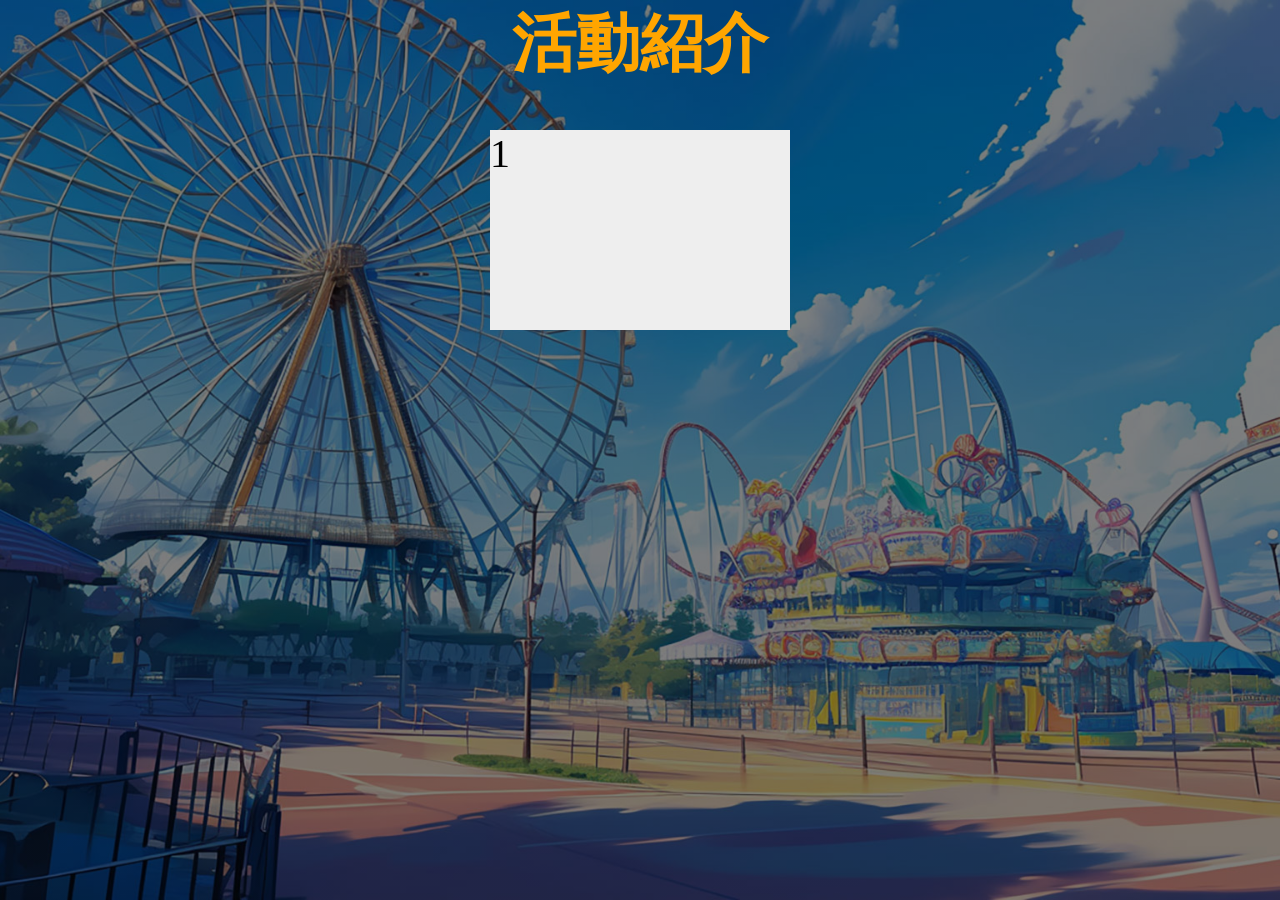
==== activity/index.html @ 9097ea4e "スワイパー実装" ====
<!DOCTYPE html>
<html>
<head>
<meta charset="UTF-8">
<title>活動紹介</title>
<link rel="stylesheet" href="../style.css">
<link rel="stylesheet"
href="https://cdn.jsdelivr.net/npm/swiper@11/swiper-bundle.min.css">
</head>
<body>
<div class="hero flex flex-column align-center">
<h1 class="title text-center">活動紹介</h1>
<div class="swiper">
    <div class="swiper-wrapper">
        <div class="swiper-slide flex justify-center align-center">1</div>
        <div class="swiper-slide flex justify-center align-center">2</div>
        <div class="swiper-slide flex justify-center align-center">3</div>
    </div>
</div>

<script src="https://cdn.jsdelivr.net/npm/swiper@11/swiper-bundle.min.js">
</script>
<script src="../js.js"></script>
</div>
</body>
</html>
---- style.css ----
body {
    margin: 0;
}

.box {
    text-decoration: none;
    color: black;
    background: white;
    padding: 20px;
    text-align: center;
    border-radius: 8px;
    font-weight: bold;
    transition: 0.3s;
}

.flex{display:flex}
.flex-column{flex-direction: column;}
.flex-row{flex-direction: row;}
.justify-center{justify-content: center;}
.text-center{text-align: center;}
.align-center{align-items: center;}





.title {
    text-align: center;
    margin-top: 0;
    font-size: 64px;
    color: orange;
    font-family:"Hiragino Kaku Gothic ProN", 
               "Yu Gothic", 
               Meiryo, 
               sans-serif;
}

.minititle {
    text-align: center;
    margin-top: 0;
    font-size: 30px;
    color: orange;
    font-family:"Hiragino Kaku Gothic ProN", 
               "Yu Gothic", 
               Meiryo, 
               sans-serif;
}





.hero {
    position: relative;
    height: 100vh;
    background:
        linear-gradient(rgba(0,0,0,0.5), rgba(0,0,0,0.5)),
        url("images/amusement-park1.jpg");
    background-size: cover;
    background-position: center;
}

.overlay {
    margin-top: 40px;
    width: 90%;
    max-width: 1000px;
    background: rgba(255,255,255,0.8);
    padding: 30px;
    gap: 20px;
    border-radius: 12px;
}

@media (min-width:768px){
    .overlay {
        flex-direction: row;
        justify-content: center;
    }
}

.square{
    margin-top: 0px;
    width:50%;
    max-width:1000px;
    background:rgba(255,0,0,1);

}






@keyframes slideup{
    from{
        opacity:0;
        transform:translateY(50px)
    }
    to{
        opacity:1;
        transform:translateY(0)
    }
}

.slideup{
    animation:slideup 1s ease forwards;
}

.swiper{
    width:300px;
    height: 200px;
}

.swiper-slide{
    font-size: 40px;
    background: #eee;
}
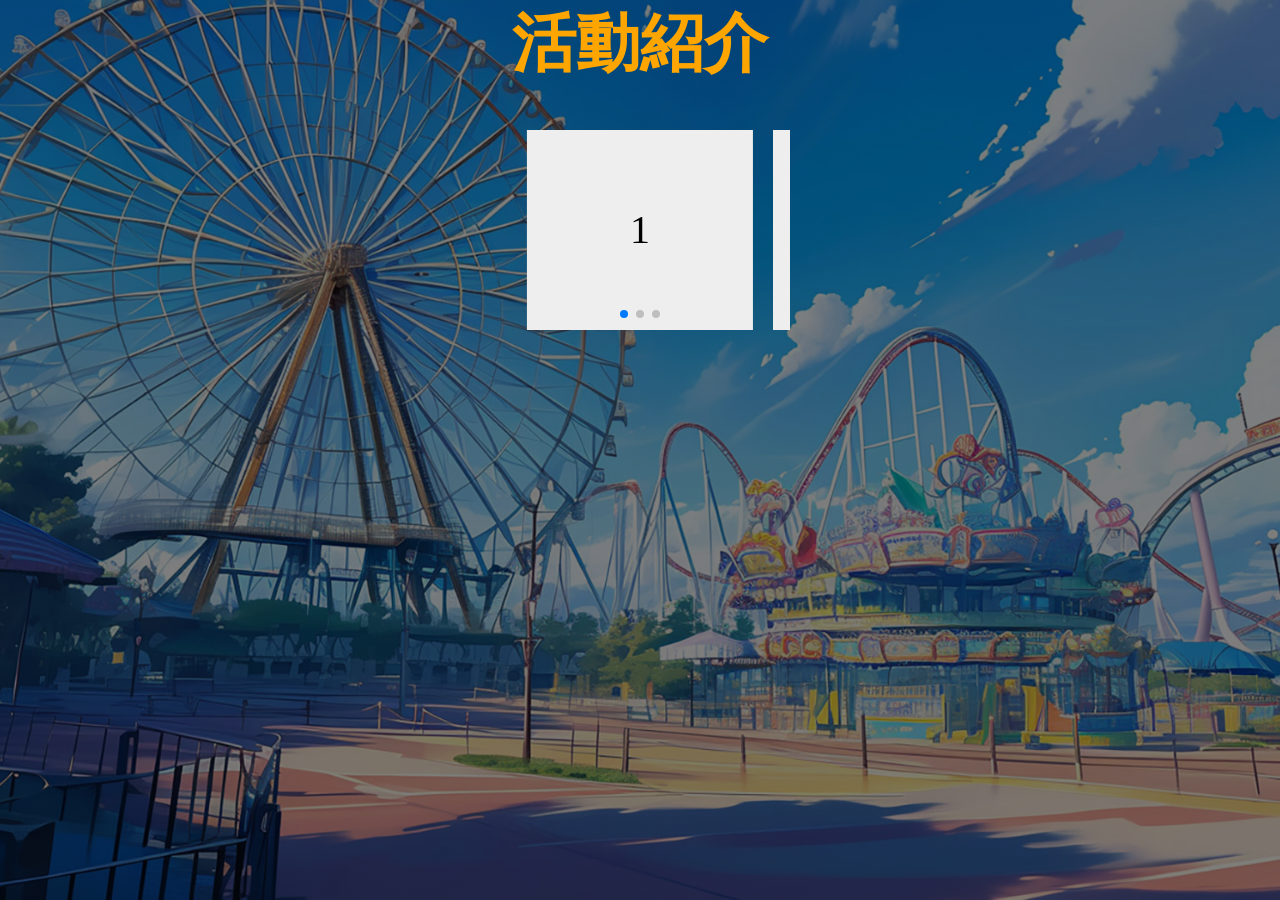
==== commit 968a8b4e: "ページネーションを追加，flexを有効化" ====
--- a/activity/index.html
+++ b/activity/index.html
@@ -3,9 +3,9 @@
 <head>
 <meta charset="UTF-8">
 <title>活動紹介</title>
-<link rel="stylesheet" href="../style.css">
 <link rel="stylesheet"
 href="https://cdn.jsdelivr.net/npm/swiper@11/swiper-bundle.min.css">
+<link rel="stylesheet" href="../style.css">
 </head>
 <body>
 <div class="hero flex flex-column align-center">
@@ -16,6 +16,7 @@
         <div class="swiper-slide flex justify-center align-center">2</div>
         <div class="swiper-slide flex justify-center align-center">3</div>
     </div>
+    <div class="swiper-pagination"></div>
 </div>
 
 <script src="https://cdn.jsdelivr.net/npm/swiper@11/swiper-bundle.min.js">
--- a/style.css
+++ b/style.css
@@ -106,6 +106,7 @@
 }
 
 .swiper{
+    /*overflow: visible;*/
     width:300px;
     height: 200px;
 }
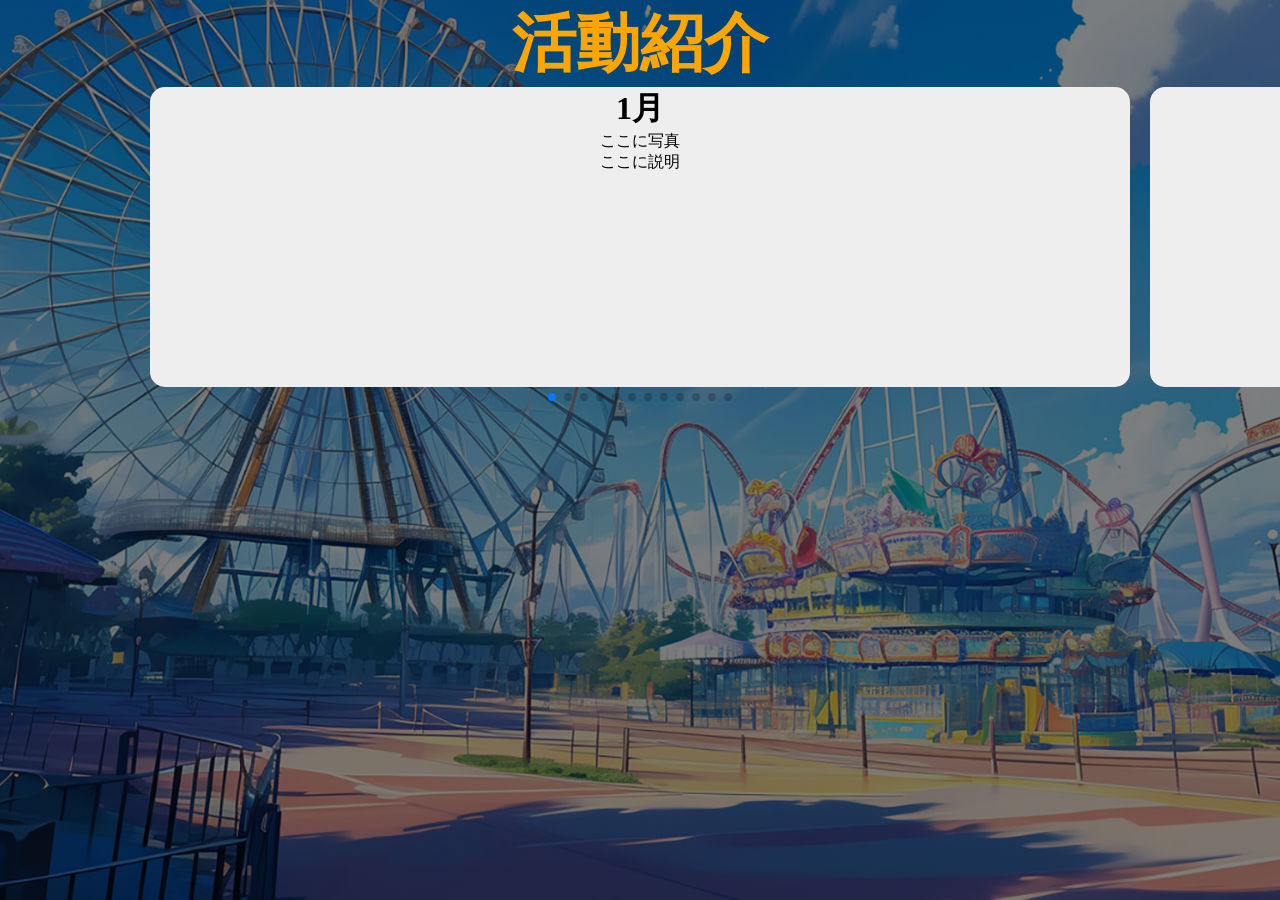
==== commit 25f2dbcf: "ページネーションをスライダーの外に移動，スライダーを12月まで追加" ====
--- a/activity/index.html
+++ b/activity/index.html
@@ -8,16 +8,73 @@
 <link rel="stylesheet" href="../style.css">
 </head>
 <body>
-<div class="hero flex flex-column align-center">
+<div class="hero flex column align-center">
 <h1 class="title text-center">活動紹介</h1>
-<div class="swiper">
+<div class="swiper relative">
     <div class="swiper-wrapper">
-        <div class="swiper-slide flex justify-center align-center">1</div>
-        <div class="swiper-slide flex justify-center align-center">2</div>
-        <div class="swiper-slide flex justify-center align-center">3</div>
+        <div class="swiper-slide flex column justify-start align-center">
+            <h1>1月</h1>
+            <div>ここに写真</div>
+            <p>ここに説明</p>
+        </div>
+        <div class="swiper-slide flex column justify-center align-center">
+            <p>2月</p>
+            <div>ここに写真</div>
+            <p>ここに説明</p>
+        </div>
+        <div class="swiper-slide flex column justify-center align-center">
+            <p>3月</p>
+            <div>ここに写真</div>
+            <p>ここに説明</p>
+        </div>
+        <div class="swiper-slide flex column justify-center align-center">
+            <p>4月</p>
+            <div>ここに写真</div>
+            <p>ここに説明</p>
+        </div>
+        <div class="swiper-slide flex column justify-center align-center">
+            <p>5月</p>
+            <div>ここに写真</div>
+            <p>ここに説明</p>
+        </div>
+        <div class="swiper-slide flex column justify-center align-center">
+            <p>6月</p>
+            <div>ここに写真</div>
+            <p>ここに説明</p>
+        </div>
+        <div class="swiper-slide flex column justify-center align-center">
+            <p>7月</p>
+            <div>ここに写真</div>
+            <p>ここに説明</p>
+        </div>
+        <div class="swiper-slide flex column justify-center align-center">
+            <p>8月</p>
+            <div>ここに写真</div>
+            <p>ここに説明</p>
+        </div>
+        <div class="swiper-slide flex column justify-center align-center">
+            <p>9月</p>
+            <div>ここに写真</div>
+            <p>ここに説明</p>
+        </div>
+        <div class="swiper-slide flex column justify-center align-center">
+            <p>10月</p>
+            <div>ここに写真</div>
+            <p>ここに説明</p>
+        </div>
+        <div class="swiper-slide flex column justify-center align-center">
+            <p>11月</p>
+            <div>ここに写真</div>
+            <p>ここに説明</p>
+        </div>
+        <div class="swiper-slide flex column justify-center align-center">
+            <p>12月</p>
+            <div>ここに写真</div>
+            <p>ここに説明</p>
+        </div>
     </div>
-    <div class="swiper-pagination"></div>
 </div>
+<div class="swiper-pagination"></div>
 
 <script src="https://cdn.jsdelivr.net/npm/swiper@11/swiper-bundle.min.js">
 </script>
--- a/style.css
+++ b/style.css
@@ -1,4 +1,4 @@
-body {
+body,h1,h2,h3,p {
     margin: 0;
 }
 
@@ -14,11 +14,14 @@
 }
 
 .flex{display:flex}
-.flex-column{flex-direction: column;}
-.flex-row{flex-direction: row;}
+.column{flex-direction: column;}
+.row{flex-direction: row;}
 .justify-center{justify-content: center;}
+.justify-start{justify-content: start;}
 .text-center{text-align: center;}
 .align-center{align-items: center;}
+.relative{position: relative;}
+.absolute{position: absolute;}
 
 
 
@@ -82,7 +85,7 @@
     width:50%;
     max-width:1000px;
     background:rgba(255,0,0,1);
-
+    height:50px;
 }
 
 
@@ -107,11 +110,16 @@
 
 .swiper{
     /*overflow: visible;*/
-    width:300px;
-    height: 200px;
+    width:100%;
 }
 
 .swiper-slide{
-    font-size: 40px;
+
+    min-height: 300px;
     background: #eee;
+    border-radius: 15px;
+}
+
+.swiper-pagination{
+    position: static;
 }
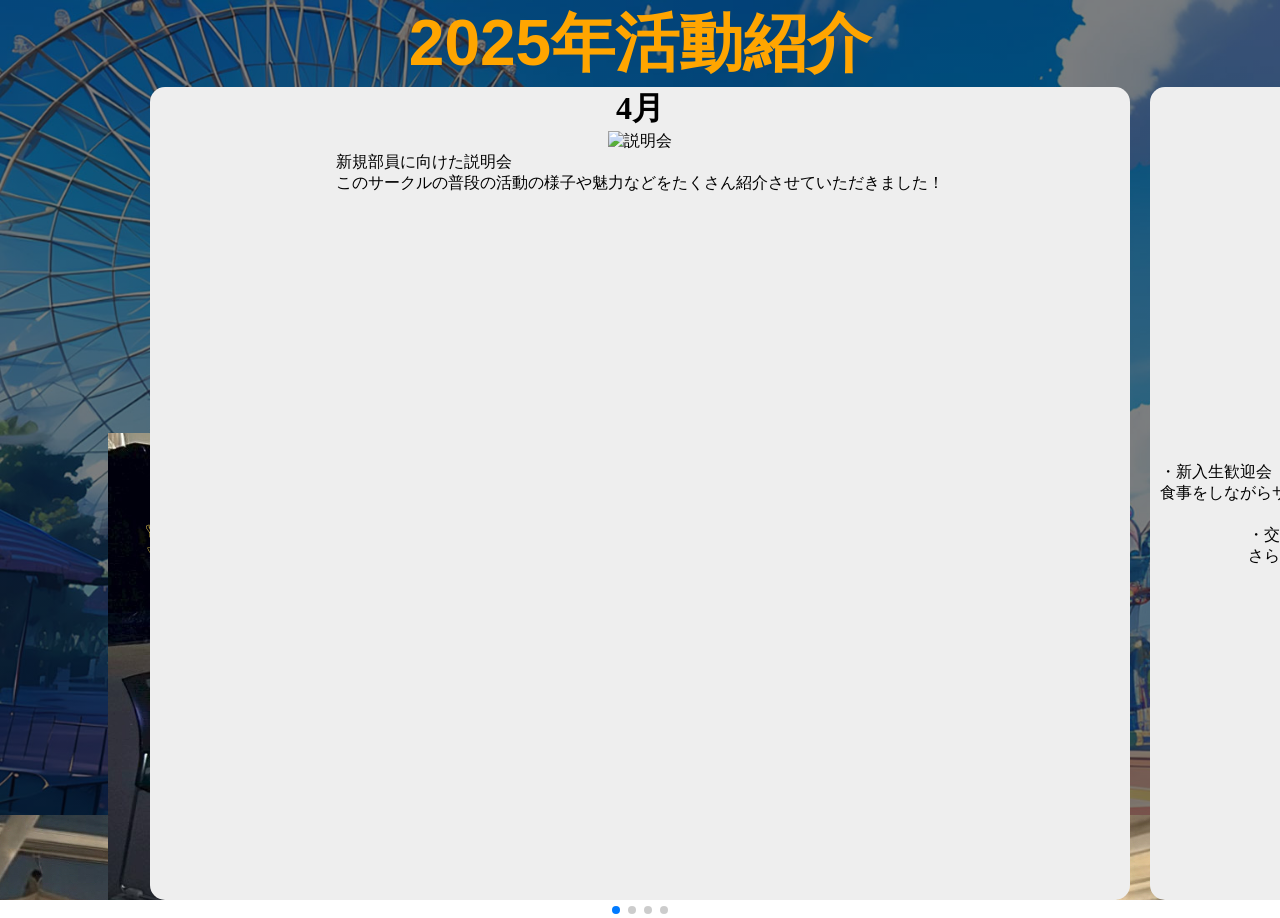
==== commit 848cde99: "update" ====
--- a/activity/index.html
+++ b/activity/index.html
@@ -9,76 +9,92 @@
 </head>
 <body>
 <div class="hero flex column align-center">
-<h1 class="title text-center">活動紹介</h1>
-<div class="swiper relative">
+<h1 class="title text-center">2025年活動紹介</h1>
+<div class="swiper">
     <div class="swiper-wrapper">
         <div class="swiper-slide flex column justify-start align-center">
-            <h1>1月</h1>
-            <div>ここに写真</div>
-            <p>ここに説明</p>
+            <h1>4月</h1>
+            <div><img src="april.png" alt="説明会"></div>
+            	<p>新規部員に向けた説明会<br>このサークルの普段の活動の様子や魅力などをたくさん紹介させていただきました！</p>
+        </div>
+        <div class="swiper-slide flex column justify-center align-center">
+            <p>5月</p>
+            <div><img src="welcomeparty.png" alt="新入生歓迎会"></div>
+            	<p>・新入生歓迎会<br>食事をしながらサークルのいろんな方と話していただきました。この機会に、既に在籍している先輩部員とつながりやすくなります！</p>
+	    <div><img src="exchangemeeting.png" alt="交流会"></div>
+		<p>・交流会<br>さらに親睦を深めることを目的として開催しました。ボードゲームなどを通してた交流していただきました！</p>
+        </div>
+        <div class="swiper-slide flex column justify-center align-center">
+            <p>6月</p>
+            <p>映画鑑賞<br>部員のやりたい企画No.1でした！この回はソウルフルワールドを鑑賞しました。</p>
+        </div>
+        <div class="swiper-slide flex column justify-center align-center">
+            <p>7月</p>
+            <div><img src="july.jpeg" alt="ドームシティ"></div>
+            	<p>現地調査（東京ドームシティアトラクションズ）<br>新学期入って初のテーマパーク！初めての本格的な活動参加で緊張するかもしれませんが、サークルの人と一緒に回ることで一気に仲良くなるチャンスでもあります！</p>
+	    </div>
+	    <p>勉強会<br>みんなで集まって試験勉強をしました。分からないところは直接先輩に聞くこともできますよ！</p>
+        </div>
+        <div class="swiper-slide flex column justify-center align-center">
+            <p>8月</p>
+            <div><img src="smallworlds.png" alt="スモールワールズ"></div>
+            	<p>スモールワールズ<br>小さな世界観の演出の仕方を学びました。</p>
+	    <div><img src="bbq.jpeg" alt="ＢＢＱ"></div>
+		<p>BBQ<br>夏といえばBBQ！たくさん笑って、みんなでおいしいお肉をいただきました♪</p>
+        </div>
+        <div class="swiper-slide flex column justify-center align-center">
+            <p>9月</p>
+            <div><img src="septemberdisney.png" alt="東京ディズニーシー"></div>
+            	<p>現地調査（東京ディズニーシー）<br>3班に分かれて、各班それぞれ気になるスポットを回りました。遊びつつも気になったことを調べ、後日調査書をまとめました。<p>
+	    <div><img src="firework.png" alt="ドームシティ"></div>
+		<p>手持ち花火<br>夏といえば花火！9月末に開催したということもあり、夏の名残を感じつつ楽しみました。</p>
+        </div>
+        <div class="swiper-slide flex column justify-center align-center">
+            <p>10月</p>
+            <div><img src="area.png" alt="3つのエリア">
+		 <img src="coffeecupzone.png" alt="コーヒーカップゾーン">
+		 <img src="jurassiczone.png" alt="ジュラシックゾーン">
+		 <img src="gamezone.png" alt="ゲームゾーン">
+		　<img src="culturalfestival.png" alt="全体写真">
+		　<img src="churros.png" alt="チュロス"></div>
+             	<p>文化祭（駿河台桜理祭）<br>現地調査を活かしたオリジナルアトラクションを制作しました！1ヶ月以上の準備期間を経て3つのゾーンを完成させました。またチュロス販売もしました。</p>
+	    <div><img src="halloween.png" alt="ハロウィンパーティー"></div>
+		<p>ハロウィンパーティー<br>みんなでお菓子を持ち寄り、カードゲームや映画鑑賞をしました！</p>
+        </div>
+        <div class="swiper-slide flex column justify-center align-center">
+            <p>11月</p>
+            <div><img src="game.png" alt="ボードゲーム"></div>
+            	<p>ボードゲーム会<br>2回開催しました。ゲームを通して参加者の新たな一面が見られたりしました。とてもおもしろいかったです！</p>
+        </div>
+        <div class="swiper-slide flex column justify-center align-center">
+            <p>12月</p>
+            <div><img src="yomiuri.jpeg" alt="よみうりランド全体写真">
+		　<img src="yomiuriirumi.jpeg" alt="イルミネーション"></div>
+            	<p>現地調査（よみうりランド）<br>このサークルは遊園地にも行きます！よみうりランドはアトラクションだけでなく、イルミネーションやＨＡＮＡ・ＢＩＹＯＲＩといった幻想的な空間があり、この魅せ方も大きな学びになりました。</p>
+        </div>
+        <div class="swiper-slide flex column justify-center align-center">
+            <p>1月</p>
+            <p>試験期間のため、活動なし</p>
         </div>
         <div class="swiper-slide flex column justify-center align-center">
             <p>2月</p>
-            <div>ここに写真</div>
-            <p>ここに説明</p>
+            <div><img src="februarydisney.jpg" alt="ディズニーシー冬期"></div>
+            	<p>現地調査（東京ディズニーシー）<br>この時も3班に分かれて、各班気になるアトラクションやショーを回りました。現地調査で得たことは学祭などに応用します！</p>
         </div>
         <div class="swiper-slide flex column justify-center align-center">
             <p>3月</p>
-            <div>ここに写真</div>
-            <p>ここに説明</p>
-        </div>
-        <div class="swiper-slide flex column justify-center align-center">
-            <p>4月</p>
-            <div>ここに写真</div>
-            <p>ここに説明</p>
-        </div>
-        <div class="swiper-slide flex column justify-center align-center">
-            <p>5月</p>
-            <div>ここに写真</div>
-            <p>ここに説明</p>
-        </div>
-        <div class="swiper-slide flex column justify-center align-center">
-            <p>6月</p>
-            <div>ここに写真</div>
-            <p>ここに説明</p>
-        </div>
-        <div class="swiper-slide flex column justify-center align-center">
-            <p>7月</p>
-            <div>ここに写真</div>
-            <p>ここに説明</p>
-        </div>
-        <div class="swiper-slide flex column justify-center align-center">
-            <p>8月</p>
-            <div>ここに写真</div>
-            <p>ここに説明</p>
-        </div>
-        <div class="swiper-slide flex column justify-center align-center">
-            <p>9月</p>
-            <div>ここに写真</div>
-            <p>ここに説明</p>
-        </div>
-        <div class="swiper-slide flex column justify-center align-center">
-            <p>10月</p>
-            <div>ここに写真</div>
-            <p>ここに説明</p>
-        </div>
-        <div class="swiper-slide flex column justify-center align-center">
-            <p>11月</p>
-            <div>ここに写真</div>
-            <p>ここに説明</p>
-        </div>
-        <div class="swiper-slide flex column justify-center align-center">
-            <p>12月</p>
-            <div>ここに写真</div>
-            <p>ここに説明</p>
+            <div><img src="usj.jpeg" alt="ＵＳＪ">
+		　<img src="trip.jpeg" alt="大阪観光"></div>
+            	<p>合宿（ＵＳＪ）<br>2025年度最後の現地調査はＵＳＪ！関西にも足を運びました。ＵＳＪはアニメやゲームの世界観が特徴的でした。2泊3日の合宿なので、京都や大阪の観光もしました♪</p>
+	    <div><img src="soubetukai.jpeg" alt="送別会"></div>
+		<p>送別会<br>卒業される4年生の方に今までの感謝と応援の気持ちを伝えました。</p>
         </div>
     </div>
 </div>
 <div class="swiper-pagination"></div>
-
+</div>
 <script src="https://cdn.jsdelivr.net/npm/swiper@11/swiper-bundle.min.js">
 </script>
 <script src="../js.js"></script>
-</div>
 </body>
 </html>
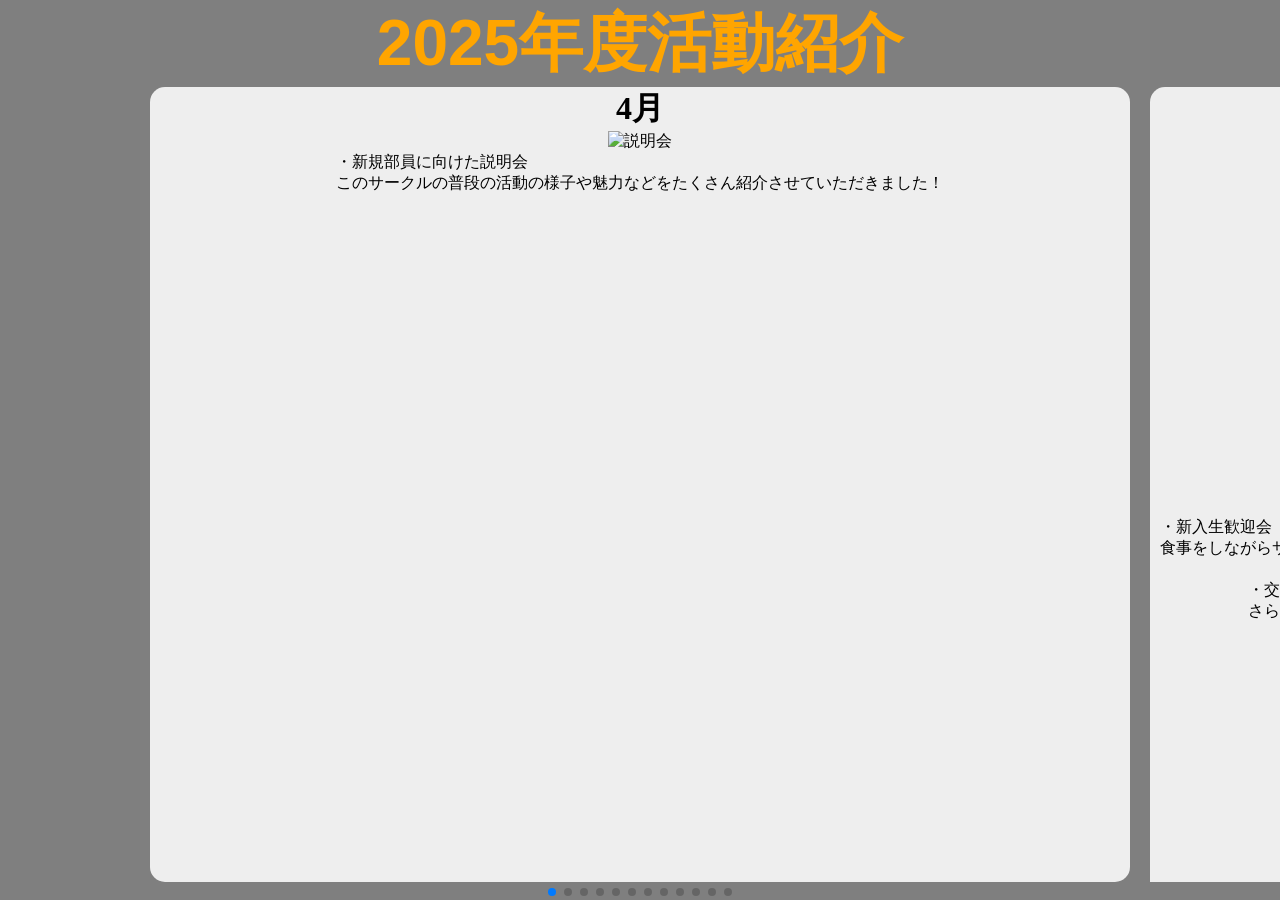
==== commit 34d496ca: "index.htmlとstyle.cssを更新" ====
--- a/activity/index.html
+++ b/activity/index.html
@@ -9,85 +9,83 @@
 </head>
 <body>
 <div class="hero flex column align-center">
-<h1 class="title text-center">2025年活動紹介</h1>
+<h1 class="title text-center">2025年度活動紹介</h1>
 <div class="swiper">
     <div class="swiper-wrapper">
         <div class="swiper-slide flex column justify-start align-center">
             <h1>4月</h1>
-            <div><img src="april.png" alt="説明会"></div>
-            	<p>新規部員に向けた説明会<br>このサークルの普段の活動の様子や魅力などをたくさん紹介させていただきました！</p>
+            <div><img src="april.png" alt="説明会" style="width: 300px;"></div>
+            	<p>・新規部員に向けた説明会<br>このサークルの普段の活動の様子や魅力などをたくさん紹介させていただきました！</p>
         </div>
-        <div class="swiper-slide flex column justify-center align-center">
-            <p>5月</p>
-            <div><img src="welcomeparty.png" alt="新入生歓迎会"></div>
+        <div class="swiper-slide flex column justify-center align-center" style="height: 100vh; overflow-y:scroll;">
+            <h1>5月</h1>
+            <div><img src="welcomeparty.png" alt="新入生歓迎会" style="width: 300px;"></div>
             	<p>・新入生歓迎会<br>食事をしながらサークルのいろんな方と話していただきました。この機会に、既に在籍している先輩部員とつながりやすくなります！</p>
-	    <div><img src="exchangemeeting.png" alt="交流会"></div>
+	    <div><img src="exchangemeeting.png" alt="交流会" style="width: 300px;"></div>
 		<p>・交流会<br>さらに親睦を深めることを目的として開催しました。ボードゲームなどを通してた交流していただきました！</p>
         </div>
         <div class="swiper-slide flex column justify-center align-center">
-            <p>6月</p>
-            <p>映画鑑賞<br>部員のやりたい企画No.1でした！この回はソウルフルワールドを鑑賞しました。</p>
+            <h1>6月</h1>
+            <p>・映画鑑賞<br>部員のやりたい企画No.1でした！この回はソウルフルワールドを鑑賞しました。</p>
         </div>
         <div class="swiper-slide flex column justify-center align-center">
-            <p>7月</p>
-            <div><img src="july.jpeg" alt="ドームシティ"></div>
-            	<p>現地調査（東京ドームシティアトラクションズ）<br>新学期入って初のテーマパーク！初めての本格的な活動参加で緊張するかもしれませんが、サークルの人と一緒に回ることで一気に仲良くなるチャンスでもあります！</p>
-	    </div>
-	    <p>勉強会<br>みんなで集まって試験勉強をしました。分からないところは直接先輩に聞くこともできますよ！</p>
+            <h1>7月</h1>
+            <div><img src="july.jpeg" alt="ドームシティ" style="width: 300px;"></div>
+            	<p>・現地調査（東京ドームシティアトラクションズ）<br>新学期入って初のテーマパーク！初めての本格的な活動参加で緊張するかもしれませんが、サークルの人と一緒に回ることで一気に仲良くなるチャンスでもあります！</p><br><br><p>・勉強会<br>みんなで集まって試験勉強をしました。分からないところは直接先輩に聞くこともできますよ！</p>
         </div>
-        <div class="swiper-slide flex column justify-center align-center">
-            <p>8月</p>
-            <div><img src="smallworlds.png" alt="スモールワールズ"></div>
-            	<p>スモールワールズ<br>小さな世界観の演出の仕方を学びました。</p>
-	    <div><img src="bbq.jpeg" alt="ＢＢＱ"></div>
-		<p>BBQ<br>夏といえばBBQ！たくさん笑って、みんなでおいしいお肉をいただきました♪</p>
+        <div class="swiper-slide flex column justify-center align-center" style="height: 100vh; overflow-y:scroll;">
+            <h1>8月</h1>
+            <div><img src="smallworlds.png" alt="スモールワールズ" style="width: 300px;"></div>
+            	<p>・スモールワールズ<br>小さな世界観の演出の仕方を学びました。</p>
+	    <div><img src="bbq.jpeg" alt="ＢＢＱ" style="width: 300px;"></div>
+		<p>・BBQ<br>夏といえばBBQ！たくさん笑って、みんなでおいしいお肉をいただきました♪</p>
         </div>
-        <div class="swiper-slide flex column justify-center align-center">
-            <p>9月</p>
-            <div><img src="septemberdisney.png" alt="東京ディズニーシー"></div>
-            	<p>現地調査（東京ディズニーシー）<br>3班に分かれて、各班それぞれ気になるスポットを回りました。遊びつつも気になったことを調べ、後日調査書をまとめました。<p>
-	    <div><img src="firework.png" alt="ドームシティ"></div>
-		<p>手持ち花火<br>夏といえば花火！9月末に開催したということもあり、夏の名残を感じつつ楽しみました。</p>
+        <div class="swiper-slide flex column justify-center align-center" style="height: 100vh; overflow-y:scroll;">
+            <v>9月</h1>
+            <div><img src="septemberdisney.png" alt="東京ディズニーシー" style="width: 300px;"></div>
+            	<p>・現地調査（東京ディズニーシー）<br>3班に分かれて、各班それぞれ気になるスポットを回りました。遊びつつも気になったことを調べ、後日調査書をまとめました。<p>
+	    <div><img src="firework.png" alt="ドームシティ" style="width: 300px;"></div>
+		<p>・手持ち花火<br>夏といえば花火！9月末に開催したということもあり、夏の名残を感じつつ楽しみました。</p>
         </div>
-        <div class="swiper-slide flex column justify-center align-center">
-            <p>10月</p>
-            <div><img src="area.png" alt="3つのエリア">
-		 <img src="coffeecupzone.png" alt="コーヒーカップゾーン">
-		 <img src="jurassiczone.png" alt="ジュラシックゾーン">
-		 <img src="gamezone.png" alt="ゲームゾーン">
-		　<img src="culturalfestival.png" alt="全体写真">
-		　<img src="churros.png" alt="チュロス"></div>
-             	<p>文化祭（駿河台桜理祭）<br>現地調査を活かしたオリジナルアトラクションを制作しました！1ヶ月以上の準備期間を経て3つのゾーンを完成させました。またチュロス販売もしました。</p>
-	    <div><img src="halloween.png" alt="ハロウィンパーティー"></div>
+        <div class="swiper-slide flex column justify-center align-center" style="height: 100vh; overflow-y:scroll;">
+            <h1>10月</h1>
+            <div><img src="area.png" alt="3つのエリア" style="width: 300px;">
+		 <img src="coffeecupzone.png" alt="コーヒーカップゾーン" style="width: 300px;">
+		 <img src="jurassiczone.png" alt="ジュラシックゾーン" style="width: 300px;">
+		 <img src="gamezone.png" alt="ゲームゾーン" style="width: 300px;">
+		　<img src="culturalfestival.png" alt="全体写真" style="width: 300px;">
+		　<img src="churros.png" alt="チュロス" style="width: 300px;"></div>
+             	<p>・文化祭（駿河台桜理祭）<br>現地調査を活かしたオリジナルアトラクションを制作しました！1ヶ月以上の準備期間を経て3つのゾーンを完成させました。またチュロス販売もしました。</p>
+	    <div><img src="halloween.png" alt="ハロウィンパーティー" style="width: 300px;"></div>
 		<p>ハロウィンパーティー<br>みんなでお菓子を持ち寄り、カードゲームや映画鑑賞をしました！</p>
         </div>
         <div class="swiper-slide flex column justify-center align-center">
-            <p>11月</p>
-            <div><img src="game.png" alt="ボードゲーム"></div>
-            	<p>ボードゲーム会<br>2回開催しました。ゲームを通して参加者の新たな一面が見られたりしました。とてもおもしろいかったです！</p>
+            <h1>11月</h1>
+            <div><img src="game.png" alt="ボードゲーム" style="width: 300px;"></div>
+            	<p>・ボードゲーム会<br>2回開催しました。ゲームを通して参加者の新たな一面が見られたりしました。とてもおもしろいかったです！</p>
         </div>
         <div class="swiper-slide flex column justify-center align-center">
-            <p>12月</p>
-            <div><img src="yomiuri.jpeg" alt="よみうりランド全体写真">
-		　<img src="yomiuriirumi.jpeg" alt="イルミネーション"></div>
-            	<p>現地調査（よみうりランド）<br>このサークルは遊園地にも行きます！よみうりランドはアトラクションだけでなく、イルミネーションやＨＡＮＡ・ＢＩＹＯＲＩといった幻想的な空間があり、この魅せ方も大きな学びになりました。</p>
+            <h1>12月</h1>
+            <div><img src="yomiuri.jpeg" alt="よみうりランド全体写真" style="width: 300px;">
+		　<img src="yomiuriirumi.jpeg" alt="イルミネーション" style="width: 300px;"></div>
+            	<p>・現地調査（よみうりランド）<br>このサークルは遊園地にも行きます！よみうりランドはアトラクションだけでなく、イルミネーションやＨＡＮＡ・ＢＩＹＯＲＩといった幻想的な空間があり、この魅せ方も大きな学びになりました。</p>
         </div>
         <div class="swiper-slide flex column justify-center align-center">
-            <p>1月</p>
+            <h1>1月</h1>
             <p>試験期間のため、活動なし</p>
         </div>
         <div class="swiper-slide flex column justify-center align-center">
-            <p>2月</p>
-            <div><img src="februarydisney.jpg" alt="ディズニーシー冬期"></div>
-            	<p>現地調査（東京ディズニーシー）<br>この時も3班に分かれて、各班気になるアトラクションやショーを回りました。現地調査で得たことは学祭などに応用します！</p>
+            <h1>2月</h1>
+            <div><img src="februarydisney.jpg" alt="ディズニーシー冬期" style="width: 300px;"></div>
+            	<p>・現地調査（東京ディズニーシー）<br>この時も3班に分かれて、各班気になるアトラクションやショーを回りました。現地調査で得たことは学祭などに応用します！</p>
         </div>
-        <div class="swiper-slide flex column justify-center align-center">
-            <p>3月</p>
-            <div><img src="usj.jpeg" alt="ＵＳＪ">
-		　<img src="trip.jpeg" alt="大阪観光"></div>
-            	<p>合宿（ＵＳＪ）<br>2025年度最後の現地調査はＵＳＪ！関西にも足を運びました。ＵＳＪはアニメやゲームの世界観が特徴的でした。2泊3日の合宿なので、京都や大阪の観光もしました♪</p>
-	    <div><img src="soubetukai.jpeg" alt="送別会"></div>
-		<p>送別会<br>卒業される4年生の方に今までの感謝と応援の気持ちを伝えました。</p>
+        <div class="swiper-slide flex column justify-center align-center" style="height: 100vh; overflow-y:scroll;">
+            <h1>3月</h1>
+            <div><img src="usj.jpeg" alt="ＵＳＪ" style="width: 300px;">
+		　<img src="trip.jpeg" alt="大阪観光" style="width: 300px;"></div>
+            	<p>・合宿（ＵＳＪ）<br>2025年度最後の現地調査はＵＳＪ！関西にも足を運びました。ＵＳＪはアニメやゲームの世界観が特徴的でした。2泊3日の合宿なので、京都や大阪の観光もしました♪</p>
+	    <div><img src="soubetukai.jpeg" alt="送別会" style="width: 300px;"></div>
+		<p>・送別会<br>卒業される4年生の方に今までの感謝と応援の気持ちを伝えました。</p>
         </div>
     </div>
 </div>
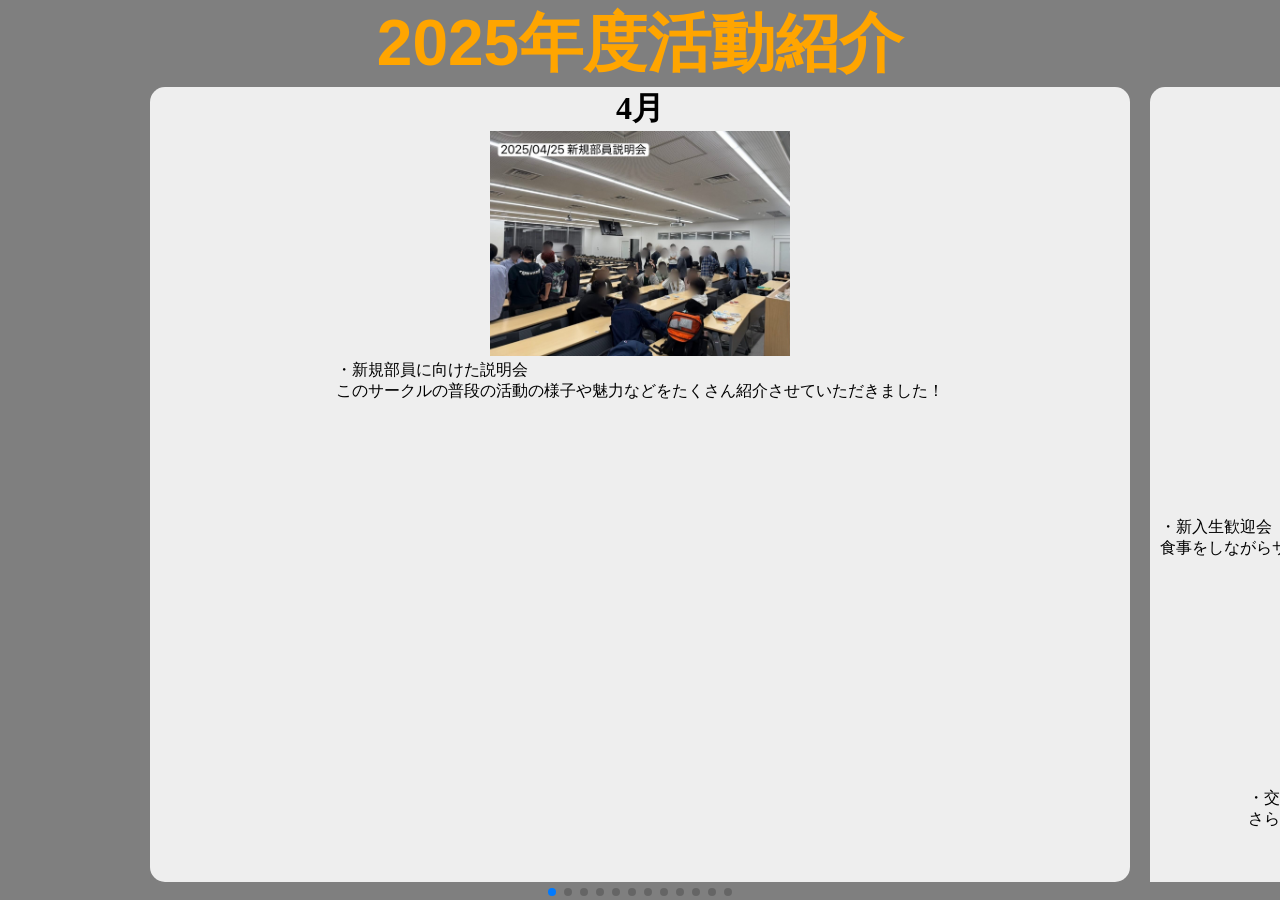
==== commit e560873a: "activityとcircleの画像のパスを修正，画像ファイル名のタイポを修正" ====
--- a/activity/index.html
+++ b/activity/index.html
@@ -14,14 +14,14 @@
     <div class="swiper-wrapper">
         <div class="swiper-slide flex column justify-start align-center">
             <h1>4月</h1>
-            <div><img src="april.png" alt="説明会" style="width: 300px;"></div>
+            <div><img src="images/4-april.png" alt="説明会" style="width: 300px;"></div>
             	<p>・新規部員に向けた説明会<br>このサークルの普段の活動の様子や魅力などをたくさん紹介させていただきました！</p>
         </div>
         <div class="swiper-slide flex column justify-center align-center" style="height: 100vh; overflow-y:scroll;">
             <h1>5月</h1>
-            <div><img src="welcomeparty.png" alt="新入生歓迎会" style="width: 300px;"></div>
+            <div><img src="images/5-welcomeparty.png" alt="新入生歓迎会" style="width: 300px;"></div>
             	<p>・新入生歓迎会<br>食事をしながらサークルのいろんな方と話していただきました。この機会に、既に在籍している先輩部員とつながりやすくなります！</p>
-	    <div><img src="exchangemeeting.png" alt="交流会" style="width: 300px;"></div>
+	    <div><img src="images/5-exchangemeeting.png" alt="交流会" style="width: 300px;"></div>
 		<p>・交流会<br>さらに親睦を深めることを目的として開催しました。ボードゲームなどを通してた交流していただきました！</p>
         </div>
         <div class="swiper-slide flex column justify-center align-center">
@@ -30,44 +30,44 @@
         </div>
         <div class="swiper-slide flex column justify-center align-center">
             <h1>7月</h1>
-            <div><img src="july.jpeg" alt="ドームシティ" style="width: 300px;"></div>
+            <div><img src="images/7-july.jpeg" alt="ドームシティ" style="width: 300px;"></div>
             	<p>・現地調査（東京ドームシティアトラクションズ）<br>新学期入って初のテーマパーク！初めての本格的な活動参加で緊張するかもしれませんが、サークルの人と一緒に回ることで一気に仲良くなるチャンスでもあります！</p><br><br><p>・勉強会<br>みんなで集まって試験勉強をしました。分からないところは直接先輩に聞くこともできますよ！</p>
         </div>
         <div class="swiper-slide flex column justify-center align-center" style="height: 100vh; overflow-y:scroll;">
             <h1>8月</h1>
-            <div><img src="smallworlds.png" alt="スモールワールズ" style="width: 300px;"></div>
+            <div><img src="images/8-smallworlds.png" alt="スモールワールズ" style="width: 300px;"></div>
             	<p>・スモールワールズ<br>小さな世界観の演出の仕方を学びました。</p>
-	    <div><img src="bbq.jpeg" alt="ＢＢＱ" style="width: 300px;"></div>
+	    <div><img src="images/8-bbq.jpeg" alt="ＢＢＱ" style="width: 300px;"></div>
 		<p>・BBQ<br>夏といえばBBQ！たくさん笑って、みんなでおいしいお肉をいただきました♪</p>
         </div>
         <div class="swiper-slide flex column justify-center align-center" style="height: 100vh; overflow-y:scroll;">
             <v>9月</h1>
-            <div><img src="septemberdisney.png" alt="東京ディズニーシー" style="width: 300px;"></div>
+            <div><img src="images/9-septemberdisney.png" alt="東京ディズニーシー" style="width: 300px;"></div>
             	<p>・現地調査（東京ディズニーシー）<br>3班に分かれて、各班それぞれ気になるスポットを回りました。遊びつつも気になったことを調べ、後日調査書をまとめました。<p>
-	    <div><img src="firework.png" alt="ドームシティ" style="width: 300px;"></div>
+	    <div><img src="images/9-firework.png" alt="ドームシティ" style="width: 300px;"></div>
 		<p>・手持ち花火<br>夏といえば花火！9月末に開催したということもあり、夏の名残を感じつつ楽しみました。</p>
         </div>
         <div class="swiper-slide flex column justify-center align-center" style="height: 100vh; overflow-y:scroll;">
             <h1>10月</h1>
-            <div><img src="area.png" alt="3つのエリア" style="width: 300px;">
-		 <img src="coffeecupzone.png" alt="コーヒーカップゾーン" style="width: 300px;">
-		 <img src="jurassiczone.png" alt="ジュラシックゾーン" style="width: 300px;">
-		 <img src="gamezone.png" alt="ゲームゾーン" style="width: 300px;">
-		　<img src="culturalfestival.png" alt="全体写真" style="width: 300px;">
-		　<img src="churros.png" alt="チュロス" style="width: 300px;"></div>
+            <div><img src="images/10-areamap.png" alt="3つのエリア" style="width: 300px;">
+		 <img src="images/10-coffeecupzone.png" alt="コーヒーカップゾーン" style="width: 300px;">
+		 <img src="images/10-jurassiczone.png" alt="ジュラシックゾーン" style="width: 300px;">
+		 <img src="images/10-gamezone.png" alt="ゲームゾーン" style="width: 300px;">
+		　<img src="images/10-culturalfestival.png" alt="全体写真" style="width: 300px;">
+		　<img src="images/10-churros.png" alt="チュロス" style="width: 300px;"></div>
              	<p>・文化祭（駿河台桜理祭）<br>現地調査を活かしたオリジナルアトラクションを制作しました！1ヶ月以上の準備期間を経て3つのゾーンを完成させました。またチュロス販売もしました。</p>
-	    <div><img src="halloween.png" alt="ハロウィンパーティー" style="width: 300px;"></div>
+	    <div><img src="images/10-halloween.png" alt="ハロウィンパーティー" style="width: 300px;"></div>
 		<p>ハロウィンパーティー<br>みんなでお菓子を持ち寄り、カードゲームや映画鑑賞をしました！</p>
         </div>
         <div class="swiper-slide flex column justify-center align-center">
             <h1>11月</h1>
-            <div><img src="game.png" alt="ボードゲーム" style="width: 300px;"></div>
+            <div><img src="images/11-game.png" alt="ボードゲーム" style="width: 300px;"></div>
             	<p>・ボードゲーム会<br>2回開催しました。ゲームを通して参加者の新たな一面が見られたりしました。とてもおもしろいかったです！</p>
         </div>
         <div class="swiper-slide flex column justify-center align-center">
             <h1>12月</h1>
-            <div><img src="yomiuri.jpeg" alt="よみうりランド全体写真" style="width: 300px;">
-		　<img src="yomiuriirumi.jpeg" alt="イルミネーション" style="width: 300px;"></div>
+            <div><img src="images/12-yomiuri.jpeg" alt="よみうりランド全体写真" style="width: 300px;">
+		　<img src="images/12-yomiuriirumi.jpeg" alt="イルミネーション" style="width: 300px;"></div>
             	<p>・現地調査（よみうりランド）<br>このサークルは遊園地にも行きます！よみうりランドはアトラクションだけでなく、イルミネーションやＨＡＮＡ・ＢＩＹＯＲＩといった幻想的な空間があり、この魅せ方も大きな学びになりました。</p>
         </div>
         <div class="swiper-slide flex column justify-center align-center">
@@ -76,15 +76,15 @@
         </div>
         <div class="swiper-slide flex column justify-center align-center">
             <h1>2月</h1>
-            <div><img src="februarydisney.jpg" alt="ディズニーシー冬期" style="width: 300px;"></div>
+            <div><img src="images/2-februarydisney.jpg" alt="ディズニーシー冬期" style="width: 300px;"></div>
             	<p>・現地調査（東京ディズニーシー）<br>この時も3班に分かれて、各班気になるアトラクションやショーを回りました。現地調査で得たことは学祭などに応用します！</p>
         </div>
         <div class="swiper-slide flex column justify-center align-center" style="height: 100vh; overflow-y:scroll;">
             <h1>3月</h1>
-            <div><img src="usj.jpeg" alt="ＵＳＪ" style="width: 300px;">
-		　<img src="trip.jpeg" alt="大阪観光" style="width: 300px;"></div>
+            <div><img src="images/3-usj.jpeg" alt="ＵＳＪ" style="width: 300px;">
+		　<img src="images/3-trip.jpeg" alt="大阪観光" style="width: 300px;"></div>
             	<p>・合宿（ＵＳＪ）<br>2025年度最後の現地調査はＵＳＪ！関西にも足を運びました。ＵＳＪはアニメやゲームの世界観が特徴的でした。2泊3日の合宿なので、京都や大阪の観光もしました♪</p>
-	    <div><img src="soubetukai.jpeg" alt="送別会" style="width: 300px;"></div>
+	    <div><img src="images/3-soubetukai.jpeg" alt="送別会" style="width: 300px;"></div>
 		<p>・送別会<br>卒業される4年生の方に今までの感謝と応援の気持ちを伝えました。</p>
         </div>
     </div>
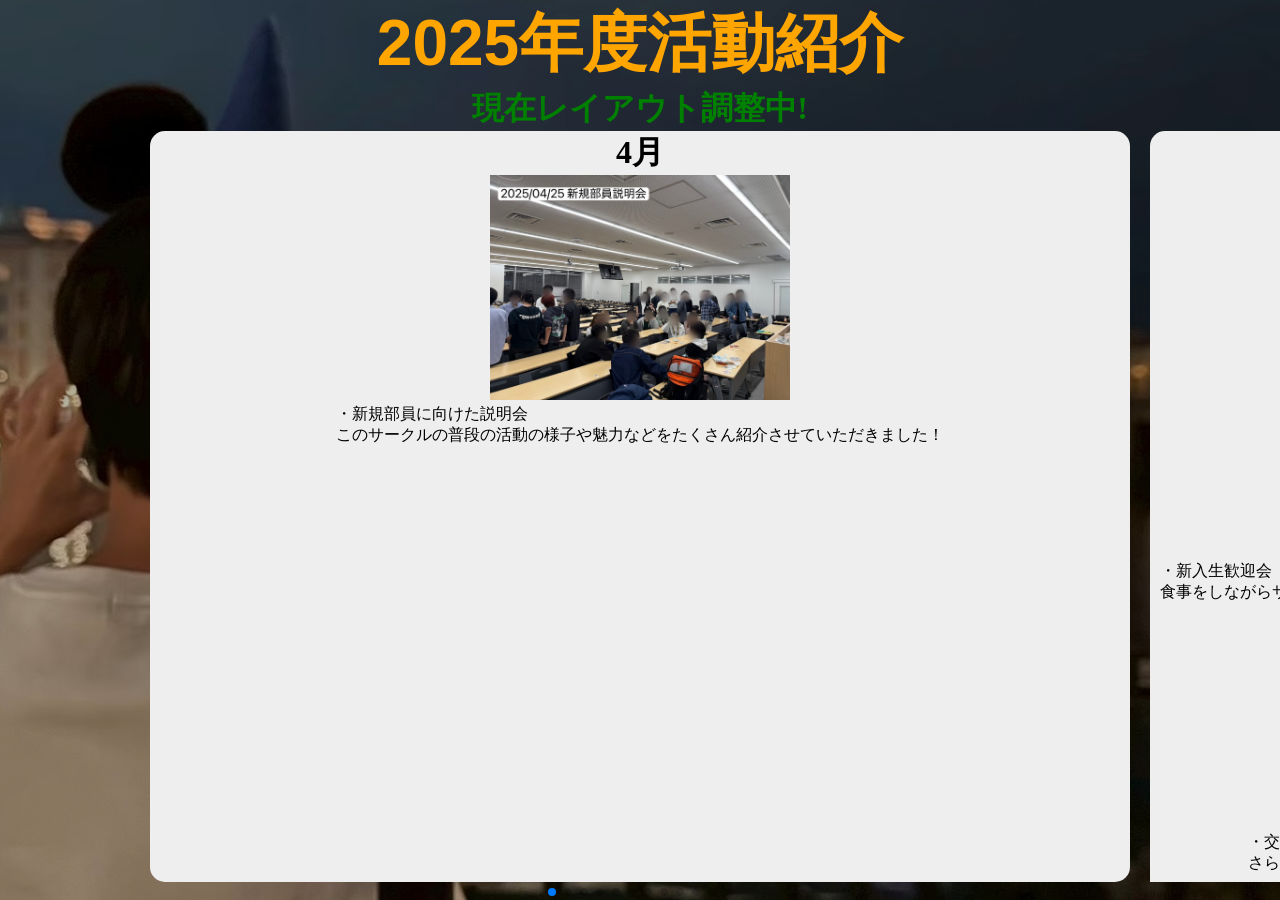
==== commit 3ce2382e: "レイアウト調整中を記載，質問ページへを直接フォームに飛ぶよう変更" ====
--- a/activity/index.html
+++ b/activity/index.html
@@ -10,6 +10,7 @@
 <body>
 <div class="hero flex column align-center">
 <h1 class="title text-center">2025年度活動紹介</h1>
+<h1 class="is-temp text-center">現在レイアウト調整中!</h1>
 <div class="swiper">
     <div class="swiper-wrapper">
         <div class="swiper-slide flex column justify-start align-center">
--- a/style.css
+++ b/style.css
@@ -25,10 +25,9 @@
 
 
 
-
+.is-temp{color: green;}
 
 .title {
-    text-align: center;
     margin-top: 0;
     font-size: 64px;
     color: orange;
@@ -39,7 +38,6 @@
 }
 
 .minititle {
-    text-align: center;
     margin-top: 0;
     font-size: 30px;
     color: orange;
@@ -57,8 +55,8 @@
     position: relative;
     height: 100vh;
     background:
-        linear-gradient(rgba(0,0,0,0.5), rgba(0,0,0,0.5)),
-        url("images/amusement-park1.jpg");
+        linear-gradient(rgba(0,0,0,0.3), rgba(0,0,0,0.3)),
+        url("images/sino.JPG");
     background-size: cover;
     background-position: center;
 }
